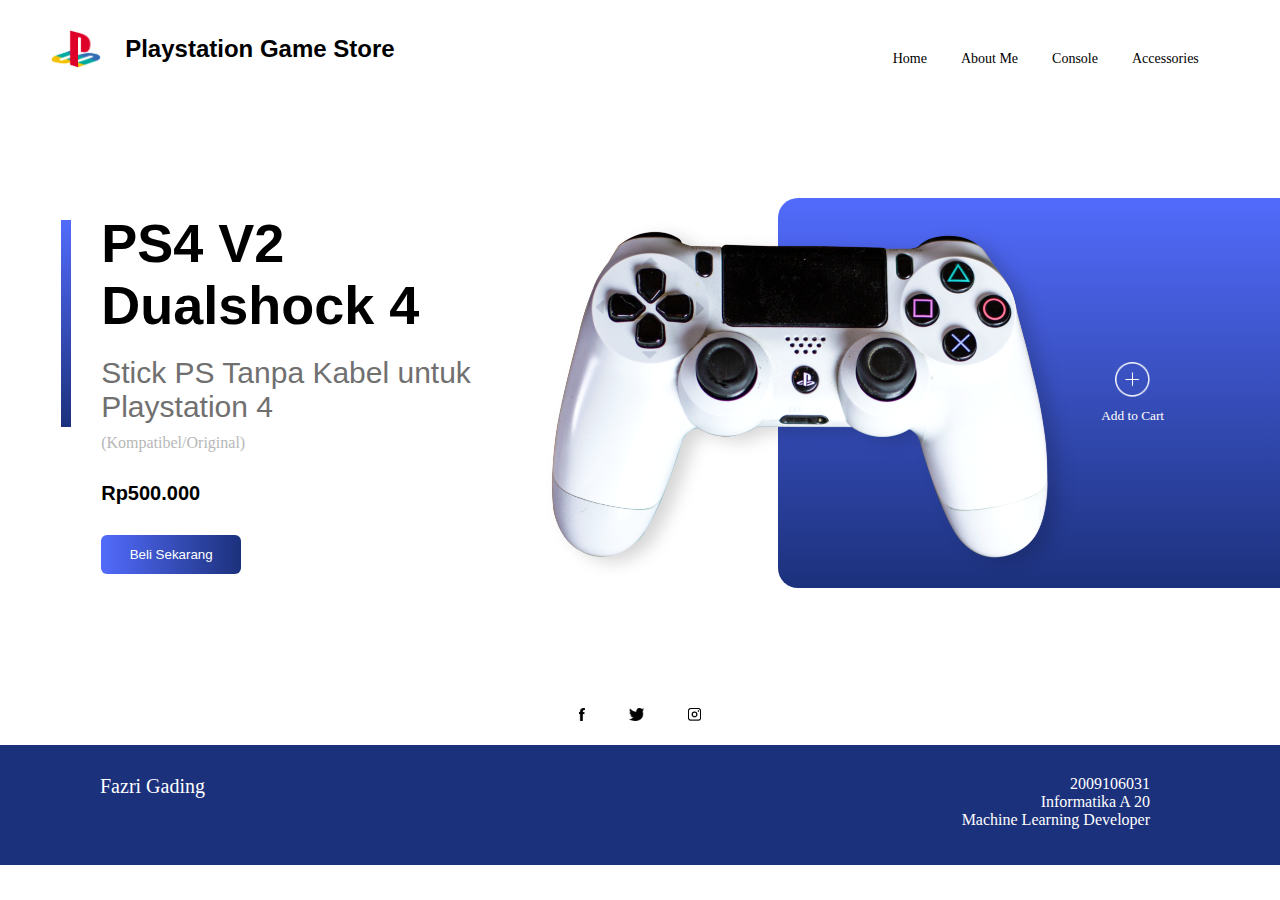
==== posttest3/index.html @ 1661e9df "added posttest 3, moved readme" ====
<!DOCTYPE html>
<html lang="en">
<head>
    <meta charset="UTF-8">
    <meta http-equiv="X-UA-Compatible" content="IE=edge">
    <meta name="viewport" content="width=device-width, initial-scale=1.0">
    <title>Game Console Store</title>
    <link rel="stylesheet" href="style.css">
</head>
<body>
    <div class="container">
        <div class="navbar">
            <img src="images/logo.png" class="logo">
            <h1>Playstation Game Store</h1>
            <nav>
                <ul id="menuList">
                    <li><a href="index.html">Home</a></li>
                    <li><a href="aboutme.html">About Me</a></li>
                    <li><a href="">Console</a></li>
                    <li><a href="">Accessories</a></li>
                </ul>
            </nav>
            <img src="images/menu.png" class="menu-icon" onclick="togglemenu()">
        </div>

        <div class="row">
            <div class="col-1">
                <h2>PS4 V2<br>Dualshock 4</h2>
                <h3>Stick PS Tanpa Kabel untuk Playstation 4</h3>
                <p>(Kompatibel/Original)</p>
                <h4>Rp500.000</h4>
                <button type="button">Beli Sekarang<img src="images/arrow.png"></button>
            </div>
            <div class="col-2">
                <img src="images/controller.png" class="controller">
                <div class="color-box"></div>
                <div class="add-btn">
                    <img src="images/add.png">
                    <p><small>Add to Cart</small></p>
                </div>
            </div>
        </div>
        <div class="social-links">
            <img src="images/fb.png">
            <img src="images/tw.png">
            <img src="images/ig.png">
        </div>
    </div>
    
    <script>
        var menuList = document.getElementById("menuList");
        menuList.style.maxHeight = "0px";
        function togglemenu(){
            if (menuList.style.maxHeight == "0px"){
                menuList.style.maxHeight = "130px";
            } else {
                menuList.style.maxHeight = "0px";
            }
        }
    </script>

    <footer>
        <div class="footer-logo">Fazri Gading</div>
        <div class="footer-list">
        <ul>
            <li>2009106031</li>
            <li>Informatika A 20</li>
            <li>Machine Learning Developer</li>
        </ul>
        </div>
    </footer>
</body>
</html>
---- posttest3/style.css ----
*{
    margin: 0;
    padding: 0; 
    /* font-family: serif; */
}
@import url('https://fonts.googleapis.com/css2?family=Inter:wght@100;200;300;400;500;700;900&display=swap');
.container{
    width: 100%;
    min-width: 100vh;
    padding-left: 4%;
    padding-right: 4%;
    box-sizing: border-box;
    overflow: hidden;
}
.navbar{
    width: 100%;
    display: flex;
    align-items: center;
}
.logo{
    width: 50px;
    cursor: pointer;
    margin: 30px 0;
}
.menu-icon{
    width: 25px;
    cursor: pointer;
    display: none;
}
body{
    font-family: "Inter", serif;
}
h1, h2, h3, h4, h5, h6, p .h1, .h2, .h3, .h4, .h5, .h6 {
    font-family: 'Inter', sans-serif;
    /* font-weight: 500; */
    /* font-style: normal; */
    /* color: #000000; */
    font-variant-ligatures: common-ligatures;
    text-rendering: optimizeLegibility;
}
nav{
    flex: 1;
    text-align: right;
}
nav ul li{
    list-style: none;
    display: inline-block;
    margin-right: 30px;
}
nav ul li a{
    text-decoration: none;
    color: #000;
    font-size: 14px;
}
nav ul li a:hover{
    color: #1c317c;
}
h1{
    padding-left: 24px;
    font-size: 24px;
    font-weight: 700;
}
.row{
    display: flex;
    justify-content: space-between;
    align-items: center;
    margin: 100px 0;
}
.col-1{
    flex-basis: 40%;
    position: relative;
    margin-left: 50px;
}
.col-1 h2{
    font-size: 54px;
    font-weight: 700;
}
.col-1 h3{
    font-size: 30px;
    color: #707070;
    font-weight: 300;
    margin: 20px 0 10px;
}
.col-1 p{
    font-size: 16px;
    color: #b7b7b7;
    font-weight: 200;
}
.col-1 h4{
    margin: 30px 0;
    font-size: 20px;
}
button{
    width: 140px;
    border: 0;
    padding: 12px 10px;
    outline: none;
    color: #fff;
    background: linear-gradient(to right, #526bfb, #1c317c);
    border-radius: 6px;
    cursor: pointer;
    transition: width 2.0s;
}
button img{
    width: 30px;
    display: none;
}
button:hover img{
    display: block;
}
button:hover{
    width: 180px;
    display: flex;
    align-items: center;
    justify-content: space-evenly;
}
.col-1::after{
    content: '';
    width: 10px;
    height: 57%;
    background: linear-gradient(#526bfb, #1c317c);
    position: absolute;
    left: -40px;
    top: 8px;
}
.col-2{
    position: relative;
    right: 60px;
    flex-basis: 60%;
    display: flex;
    align-items: center;
}
.col-2 .controller{
    width: 90%;
}
.col-3{
    position: relative;
    flex-basis: 50%;
    display: flex;
    align-items: center;
}
.col-3 .gambar{
    width: 90%;
}
.color-box{
    position: absolute;
    right: 0;
    top: 0;
    background: linear-gradient(#526bfb, #1c317c);
    border-radius: 20px 0 0 20px;
    height: 100%;
    width: 80%;
    z-index: -1;
    transform: translateX(150px);
}
.add-btn img{
    width: 35px;
    margin-bottom: 5px;
}
.add-btn{
    text-align: center;
    color: #fff;
    cursor: pointer;
}
.social-links{
    text-align: center;
}
.social-links img{
    height: 13px;
    margin: 20px;
    cursor: pointer;
}
/* @media only screen and (max-width:720px){
    nav ul{
        width: 100%;
        background: linear-gradient(#526bfb, #1c317c);
        position: relative;
        top: 75px;
        right: 0px;
        z-index: 2;
    }
    nav ul li{
        display: block;
        margin-top: 10px;
        margin-bottom: 10px;
    }
    nav ul li a{
        color: #fff;
    }
    .menu-icon{
        display: block;
    }
    #menuList{
        overflow: hidden;
        transform: 0.5s;
    }
    .row{
        flex-direction: column-reverse;
        margin: 50px 0;
    }
    .col-2{
        flex-basis: 100%;
        margin-bottom: 50px;
    }
    .col-2 .controller{
        width: 77%;
    }
    .col-3 .gambar{
        width: 50%;
    }
    .color-box{
        transform: translateX(75px);
    }
    .col-1{
        flex-basis: 100%;
    }
    .col-1 h2{
        font-size: 35px;
    }
    .col-1 h3{
        font-size: 15px;
    }
} */

footer{
    background-color: #1c317c;
    color: white;
    height: 60px;
    padding: 30px 100px;
    flex: 1;
    text-align: right;
}

footer ul li{
    list-style: none;
    /* display: inline-block; */
    margin-right: 30px;
}

.footer-logo{
    font-size: 20px;
    font-weight: 500;
    float: left;
}
.footer-list{
    font-size: 16px;
    float: inline-end;
}
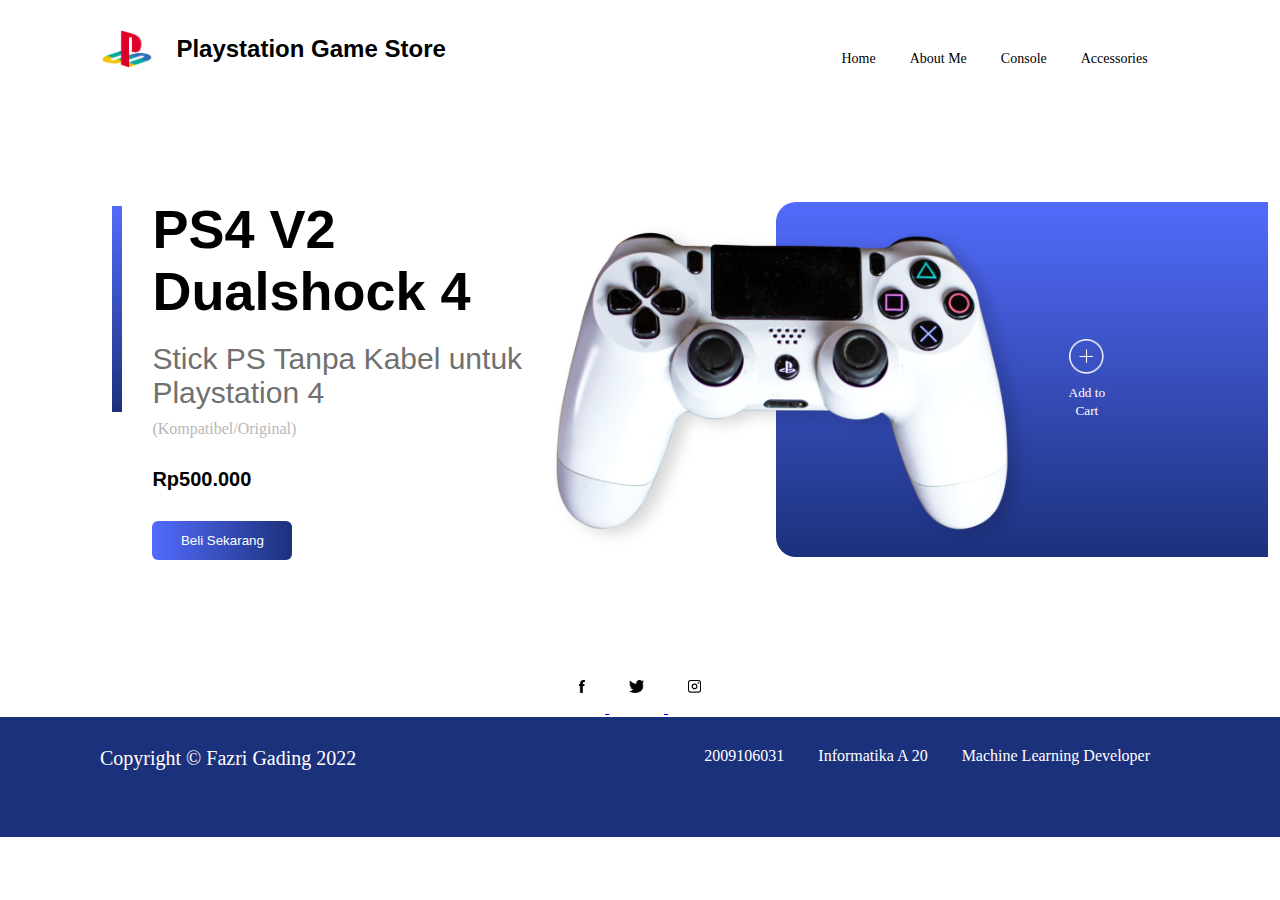
==== commit f7a3ee14: "updated little" ====
--- a/posttest3/index.html
+++ b/posttest3/index.html
@@ -29,38 +29,32 @@
                 <h3>Stick PS Tanpa Kabel untuk Playstation 4</h3>
                 <p>(Kompatibel/Original)</p>
                 <h4>Rp500.000</h4>
-                <button type="button">Beli Sekarang<img src="images/arrow.png"></button>
+                <button type="button" id="buynow">Beli Sekarang<img src="images/arrow.png"></button>
             </div>
             <div class="col-2">
                 <img src="images/controller.png" class="controller">
                 <div class="color-box"></div>
-                <div class="add-btn">
+                <div class="add-btn" id="addCart">
                     <img src="images/add.png">
                     <p><small>Add to Cart</small></p>
                 </div>
             </div>
         </div>
         <div class="social-links">
-            <img src="images/fb.png">
-            <img src="images/tw.png">
-            <img src="images/ig.png">
+            <a href="https://www.facebook.com/fazrigading">
+                <img src="images/fb.png">
+            </a>
+            <a href="https://twitter.com/fazrigading">
+                <img src="images/tw.png">
+            </a>
+            <a href="https://instagram.com/fazrigading">
+                <img src="images/ig.png">
+            </a>
         </div>
     </div>
-    
-    <script>
-        var menuList = document.getElementById("menuList");
-        menuList.style.maxHeight = "0px";
-        function togglemenu(){
-            if (menuList.style.maxHeight == "0px"){
-                menuList.style.maxHeight = "130px";
-            } else {
-                menuList.style.maxHeight = "0px";
-            }
-        }
-    </script>
 
     <footer>
-        <div class="footer-logo">Fazri Gading</div>
+        <div class="footer-logo">Copyright © Fazri Gading 2022</div>
         <div class="footer-list">
         <ul>
             <li>2009106031</li>
@@ -69,5 +63,6 @@
         </ul>
         </div>
     </footer>
+    <script src="script.js"></script>
 </body>
 </html>--- a/posttest3/style.css
+++ b/posttest3/style.css
@@ -7,8 +7,8 @@
 .container{
     width: 100%;
     min-width: 100vh;
-    padding-left: 4%;
-    padding-right: 4%;
+    padding-left: 8%;
+    padding-right: 8%;
     box-sizing: border-box;
     overflow: hidden;
 }
@@ -170,7 +170,7 @@
     margin: 20px;
     cursor: pointer;
 }
-/* @media only screen and (max-width:720px){
+@media only screen and (max-width:720px){
     nav ul{
         width: 100%;
         background: linear-gradient(#526bfb, #1c317c);
@@ -220,7 +220,7 @@
     .col-1 h3{
         font-size: 15px;
     }
-} */
+}
 
 footer{
     background-color: #1c317c;
@@ -233,7 +233,7 @@
 
 footer ul li{
     list-style: none;
-    /* display: inline-block; */
+    display: inline-block;
     margin-right: 30px;
 }
 
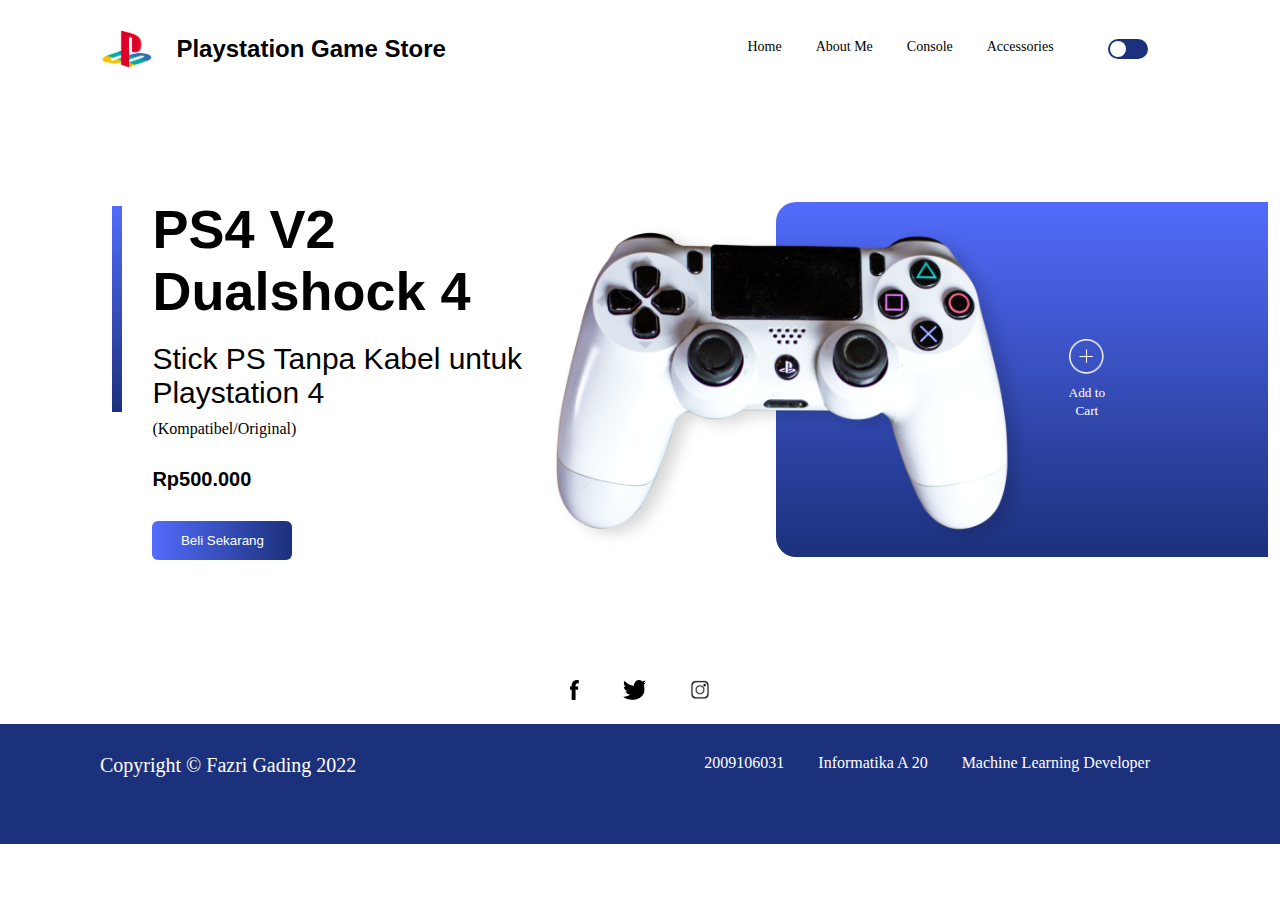
==== commit 4a06b93b: "updated posttest3" ====
--- a/posttest3/index.html
+++ b/posttest3/index.html
@@ -4,7 +4,7 @@
     <meta charset="UTF-8">
     <meta http-equiv="X-UA-Compatible" content="IE=edge">
     <meta name="viewport" content="width=device-width, initial-scale=1.0">
-    <title>Game Console Store</title>
+    <title>Playstation Game Store</title>
     <link rel="stylesheet" href="style.css">
 </head>
 <body>
@@ -18,9 +18,14 @@
                     <li><a href="aboutme.html">About Me</a></li>
                     <li><a href="">Console</a></li>
                     <li><a href="">Accessories</a></li>
+                    <li>
+                        <label>
+                            <input type="checkbox" class="checkbox" id="modegelap">
+                            <span class="check"></span>
+                        </label>
+                    </li>
                 </ul>
             </nav>
-            <img src="images/menu.png" class="menu-icon" onclick="togglemenu()">
         </div>
 
         <div class="row">
@@ -63,6 +68,6 @@
         </ul>
         </div>
     </footer>
-    <script src="script.js"></script>
+    <script src="script-index.js"></script>
 </body>
 </html>--- a/posttest3/style.css
+++ b/posttest3/style.css
@@ -1,7 +1,6 @@
 *{
     margin: 0;
     padding: 0; 
-    /* font-family: serif; */
 }
 @import url('https://fonts.googleapis.com/css2?family=Inter:wght@100;200;300;400;500;700;900&display=swap');
 .container{
@@ -27,30 +26,42 @@
     cursor: pointer;
     display: none;
 }
+:root{
+    --bg-primary: #fff;
+    --warna-h1: #000;
+}
+.dark-mode{
+    --bg-primary: #0f1734;
+    --warna-h1: #fff;
+}
 body{
     font-family: "Inter", serif;
+    background-color: var(--bg-primary);
 }
 h1, h2, h3, h4, h5, h6, p .h1, .h2, .h3, .h4, .h5, .h6 {
     font-family: 'Inter', sans-serif;
     /* font-weight: 500; */
     /* font-style: normal; */
-    /* color: #000000; */
+    /* color: #000; */
     font-variant-ligatures: common-ligatures;
     text-rendering: optimizeLegibility;
 }
 nav{
     flex: 1;
     text-align: right;
+    vertical-align: text-top;
 }
 nav ul li{
     list-style: none;
     display: inline-block;
     margin-right: 30px;
+    vertical-align: text-top;
 }
 nav ul li a{
     text-decoration: none;
-    color: #000;
+    color: var(--warna-h1);;
     font-size: 14px;
+    vertical-align: text-top;
 }
 nav ul li a:hover{
     color: #1c317c;
@@ -59,6 +70,7 @@
     padding-left: 24px;
     font-size: 24px;
     font-weight: 700;
+    color: var(--warna-h1);
 }
 .row{
     display: flex;
@@ -70,21 +82,25 @@
     flex-basis: 40%;
     position: relative;
     margin-left: 50px;
+    color: var(--warna-h1);
 }
 .col-1 h2{
     font-size: 54px;
     font-weight: 700;
+    
 }
 .col-1 h3{
     font-size: 30px;
     color: #707070;
     font-weight: 300;
     margin: 20px 0 10px;
+    color: var(--warna-h1);
 }
 .col-1 p{
     font-size: 16px;
     color: #b7b7b7;
     font-weight: 200;
+    color: var(--warna-h1);
 }
 .col-1 h4{
     margin: 30px 0;
@@ -165,63 +181,14 @@
 .social-links{
     text-align: center;
 }
+.social-links a{
+    display: contents;
+}
 .social-links img{
-    height: 13px;
+    height: 20px;
     margin: 20px;
     cursor: pointer;
 }
-@media only screen and (max-width:720px){
-    nav ul{
-        width: 100%;
-        background: linear-gradient(#526bfb, #1c317c);
-        position: relative;
-        top: 75px;
-        right: 0px;
-        z-index: 2;
-    }
-    nav ul li{
-        display: block;
-        margin-top: 10px;
-        margin-bottom: 10px;
-    }
-    nav ul li a{
-        color: #fff;
-    }
-    .menu-icon{
-        display: block;
-    }
-    #menuList{
-        overflow: hidden;
-        transform: 0.5s;
-    }
-    .row{
-        flex-direction: column-reverse;
-        margin: 50px 0;
-    }
-    .col-2{
-        flex-basis: 100%;
-        margin-bottom: 50px;
-    }
-    .col-2 .controller{
-        width: 77%;
-    }
-    .col-3 .gambar{
-        width: 50%;
-    }
-    .color-box{
-        transform: translateX(75px);
-    }
-    .col-1{
-        flex-basis: 100%;
-    }
-    .col-1 h2{
-        font-size: 35px;
-    }
-    .col-1 h3{
-        font-size: 15px;
-    }
-}
-
 footer{
     background-color: #1c317c;
     color: white;
@@ -247,3 +214,50 @@
     float: inline-end;
 }
 
+check-box{
+    justify-content: center;
+    display: flex;
+    align-items: center;
+}
+input[type="checkbox"]{
+    -webkit-appearance: none;
+    display: none;
+    visibility: hidden;
+}
+
+input[type="checkbox"]:checked ~ .check:before{
+    transform: translateX(20px);
+}
+
+input[type="checkbox"]:checked ~ .check:before{
+    background-color: #1c317c;
+    box-shadow: 0 0 0 50000px #ffffff;
+}
+.check:before,
+.check:after {
+    border-radius: 50%;
+    content: '';
+    height: 16px;
+    position: absolute;
+    top: 2px;
+    transition: transform 1.5s ease;
+    width: 16px;
+}
+
+.check:before {
+    background-color: #ffffff;
+    left: 2px;
+}
+
+.check {
+    background-color: #1c317c;
+    border-radius: 20px;
+    cursor: pointer;
+    display: block;
+    height: 20px;
+    overflow: hidden;
+    position: relative;
+    transition: background-color 0.5s ease-in, box-shadow 0.5s ease-in;
+    margin-left: 20px;
+    width: 40px;
+}